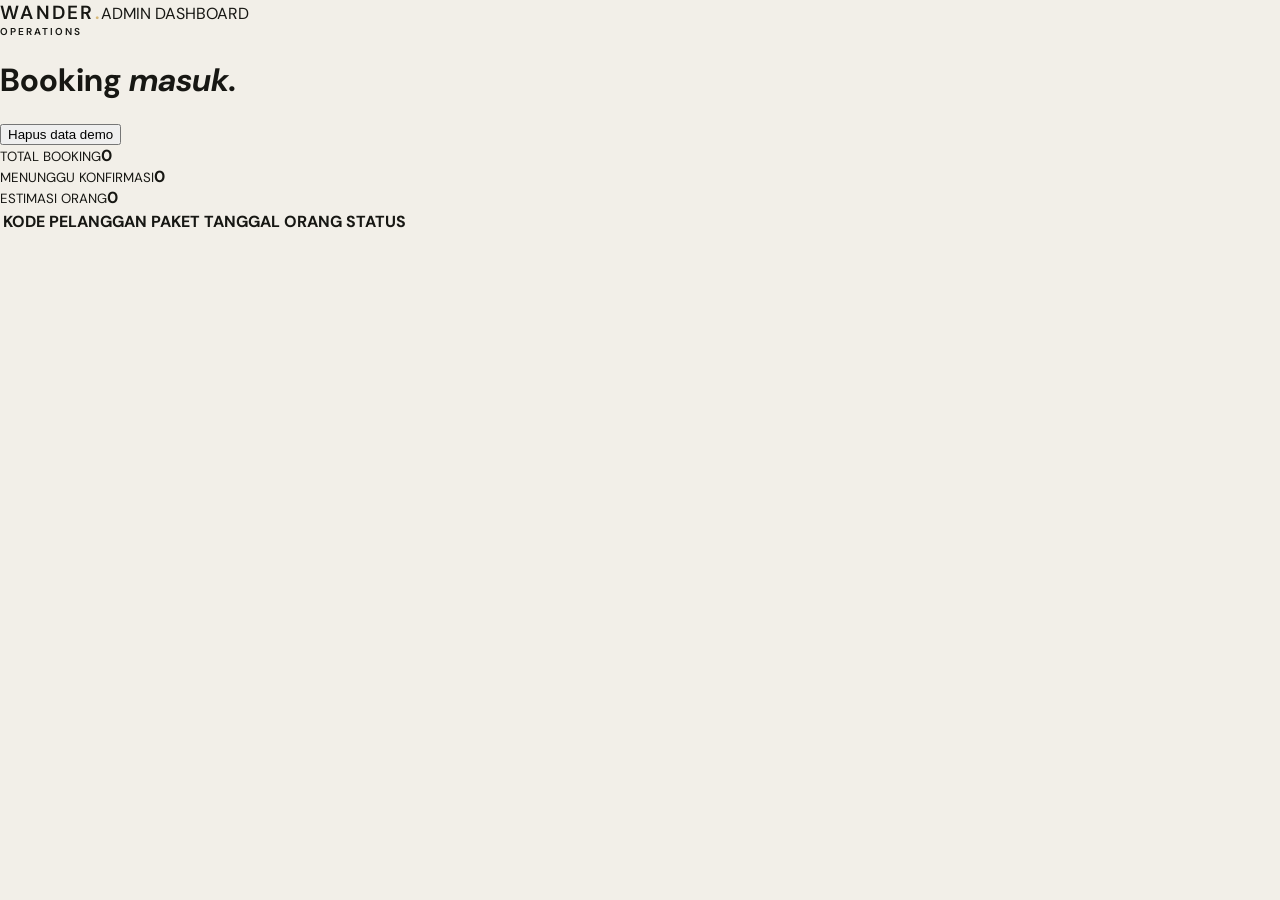
==== admin.html @ 2a4f537d "Add admin.html" ====
<!DOCTYPE html><html lang="id"><head><meta charset="UTF-8"><meta name="viewport" content="width=device-width,initial-scale=1"><title>WANDER — Admin</title><link rel="stylesheet" href="style.css"></head><body><header class="admin-nav"><a class="brand" href="index.html">WANDER<span>.</span></a><span>ADMIN DASHBOARD</span></header><main class="admin"><div class="admin-head"><div><p class="eyebrow">OPERATIONS</p><h1>Booking <em>masuk.</em></h1></div><button class="outline" id="clearBookings">Hapus data demo</button></div><div class="stats"><div><small>TOTAL BOOKING</small><b id="totalBookings">0</b></div><div><small>MENUNGGU KONFIRMASI</small><b id="pendingBookings">0</b></div><div><small>ESTIMASI ORANG</small><b id="totalGuests">0</b></div></div><div class="table-wrap"><table><thead><tr><th>KODE</th><th>PELANGGAN</th><th>PAKET</th><th>TANGGAL</th><th>ORANG</th><th>STATUS</th></tr></thead><tbody id="bookingRows"></tbody></table></div></main><script src="script.js"></script></body></html>
---- style.css ----
@import url('https://fonts.googleapis.com/css2?family=DM+Sans:wght@400;500;600&family=Playfair+Display:ital,wght@0,500;1,500&display=swap');
*{box-sizing:border-box}html{scroll-behavior:smooth}body{margin:0;background:#f2efe8;color:#171713;font-family:'DM Sans',sans-serif}a{color:inherit;text-decoration:none}.nav{position:absolute;z-index:5;top:0;left:0;width:100%;display:flex;align-items:center;justify-content:space-between;padding:28px 5vw;color:#fff}.brand{font-weight:600;letter-spacing:.12em;font-size:19px}.brand span{color:#d7b878}.nav nav{display:flex;gap:36px;font-size:13px}.nav-cta{border:1px solid #ffffff66;padding:11px 17px;border-radius:30px;font-size:13px}.nav-cta span{margin-left:8px}.hero{height:92vh;min-height:650px;position:relative;color:#fff;overflow:hidden}.hero-image{position:absolute;inset:0;background:url('https://images.unsplash.com/photo-1537996194471-e657df975ab4?auto=format&fit=crop&w=2200&q=85') center/cover}.hero-overlay{position:absolute;inset:0;background:linear-gradient(90deg,#000b 0%,#0003 60%,#0001),linear-gradient(0deg,#0007,#0000 35%)}.hero-content{position:absolute;left:10vw;top:50%;transform:translateY(-43%);max-width:720px}.eyebrow{font-size:10px;letter-spacing:.2em;font-weight:600;margin:0 0 20px}.hero h1{font-size:clamp(62px,8vw,124px);line-height:.9;letter-spacing:-.05em;margin:0 0 30px;font-weight:500}.hero h1 em,h2 em{font-family:'Playfair Display',serif;font-weight:500}.lead{font-size:17px;line-height:1.6;max-width:470px;color:#eee;margin-bottom:35px}.primary{display:inline-flex;gap:28px;align-items:center;background:#f4f0e8;color:#171713;border-radius:30px;padding:15px 21px;font-size:13px}.hero-meta{position:absolute;bottom:30px;left:5vw;right:5vw;display:flex;justify-content:space-between;font-size:10px;letter-spacing:.12em;text-transform:uppercase;color:#ddd}.intro{padding:150px 12vw 135px;max-width:1100px}.intro h2,.section-head h2,.experience h2{font-size:clamp(45px,6vw,82px);font-weight:500;line-height:.98;letter-spacing:-.04em;margin:0 0 30px}.intro-copy{font-size:17px;line-height:1.7;max-width:560px;color:#666}.destinations{padding:30px 5vw 150px}.section-head{display:flex;align-items:end;justify-content:space-between;margin-bottom:50px}.section-head a,.text-link{font-size:13px;border-bottom:1px solid #999;padding-bottom:7px}.cards{display:grid;grid-template-columns:1.3fr 1fr 1fr;gap:18px}.card{min-width:0}.card-img{height:460px;background-size:cover;background-position:center;transition:transform .6s}.card:hover .card-img{transform:scale(1.025)}.bali{background-image:url('https://images.unsplash.com/photo-1537996194471-e657df975ab4?auto=format&fit=crop&w=1200&q=80')}.japan{background-image:url('https://images.unsplash.com/photo-1493976040374-85c8e12f0c0e?auto=format&fit=crop&w=1000&q=80')}.swiss{background-image:url('https://images.unsplash.com/photo-1500534623283-312aade485b7?auto=format&fit=crop&w=1000&q=80')}.card>div:last-child{padding:18px 2px}.card span{font-size:9px;letter-spacing:.17em;color:#777}.card h3{font-size:29px;font-weight:500;margin:7px 0}.card p{font-size:13px;color:#777;margin:0}.experience{background:#20211c;color:#f2efe8;display:grid;grid-template-columns:1.1fr 1fr;min-height:650px}.experience-photo{background:url('https://images.unsplash.com/photo-1464822759023-fed622ff2c3b?auto=format&fit=crop&w=1400&q=85') center/cover}.experience-copy{padding:90px 9vw;align-self:center}.experience-copy p:not(.eyebrow){color:#bcbcb5;line-height:1.8;max-width:430px;margin:30px 0}.text-link{display:inline-block;margin-top:10px}footer{padding:55px 5vw;display:flex;align-items:center;justify-content:space-between;border-top:1px solid #d5d1c8}footer p,footer small{font-size:11px;color:#777}footer small{margin-left:auto}@media(max-width:800px){.nav nav{display:none}.hero{min-height:620px;height:88vh}.hero-content{left:7vw;right:7vw}.hero h1{font-size:clamp(55px,15vw,85px)}.cards{grid-template-columns:1fr}.card-img{height:390px}.intro{padding:100px 7vw}.destinations{padding:20px 7vw 100px}.section-head{display:block}.section-head a{display:inline-block;margin-top:5px}.experience{grid-template-columns:1fr}.experience-photo{height:430px}.experience-copy{padding:75px 9vw}footer{display:block}footer p{margin:15px 0}footer small{display:block;margin:20px 0 0}}
.booking{padding:130px 12vw;background:#e8e4db;display:grid;grid-template-columns:1fr 1fr;gap:80px}.booking h2{font-size:clamp(48px,6vw,78px);font-weight:500;line-height:1;margin:0}.booking-note{max-width:430px;color:#666;line-height:1.7}.booking form{display:grid;grid-template-columns:1fr 1fr;gap:18px}label{font-size:11px;letter-spacing:.05em;color:#555}label input,label select{display:block;width:100%;margin-top:8px;border:0;border-bottom:1px solid #aaa;background:transparent;padding:12px 2px;font:inherit;outline:none}label:first-child,label:nth-child(2){grid-column:auto}.submit{grid-column:1/-1;margin-top:15px;border:0;background:#171713;color:#fff;border-radius:30px;padding:16px 20px;text-align:left;font:inherit;cursor:pointer}.submit span{float:right}.form-status{grid-column:1/-1;font-size:12px;color:#555}@media(max-width:800px){.booking{padding:90px 7vw;grid-template-columns:1fr;gap:45px}.booking form{grid-template-columns:1fr}.submit,.form-status{grid-column:auto}}
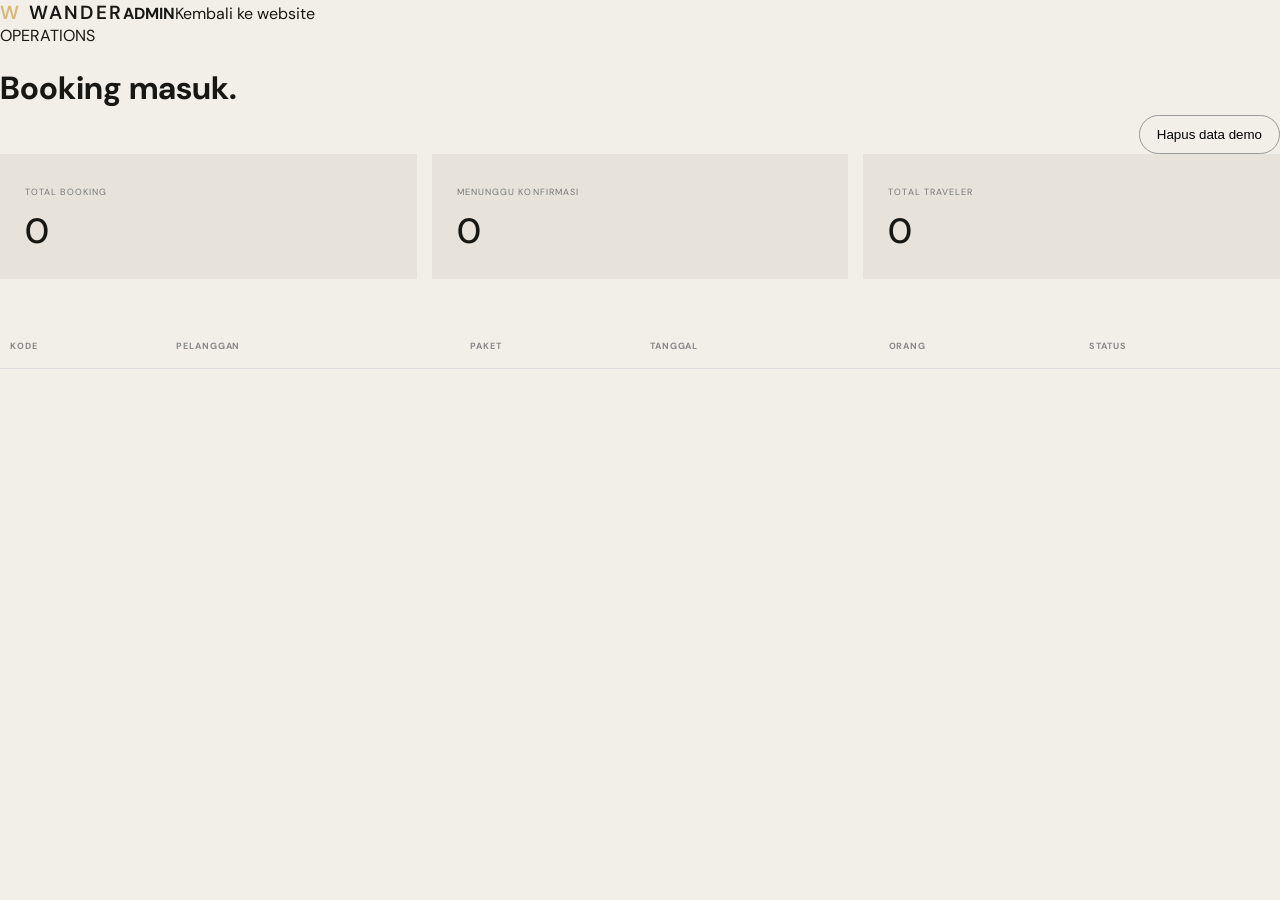
==== commit ade376db: "Redesign admin.html for professional travel booking UI" ====
--- a/admin.html
+++ b/admin.html
@@ -1 +1 @@
-<!DOCTYPE html><html lang="id"><head><meta charset="UTF-8"><meta name="viewport" content="width=device-width,initial-scale=1"><title>WANDER — Admin</title><link rel="stylesheet" href="style.css"></head><body><header class="admin-nav"><a class="brand" href="index.html">WANDER<span>.</span></a><span>ADMIN DASHBOARD</span></header><main class="admin"><div class="admin-head"><div><p class="eyebrow">OPERATIONS</p><h1>Booking <em>masuk.</em></h1></div><button class="outline" id="clearBookings">Hapus data demo</button></div><div class="stats"><div><small>TOTAL BOOKING</small><b id="totalBookings">0</b></div><div><small>MENUNGGU KONFIRMASI</small><b id="pendingBookings">0</b></div><div><small>ESTIMASI ORANG</small><b id="totalGuests">0</b></div></div><div class="table-wrap"><table><thead><tr><th>KODE</th><th>PELANGGAN</th><th>PAKET</th><th>TANGGAL</th><th>ORANG</th><th>STATUS</th></tr></thead><tbody id="bookingRows"></tbody></table></div></main><script src="script.js"></script></body></html>+<!DOCTYPE html><html lang="id"><head><meta charset="UTF-8"><meta name="viewport" content="width=device-width,initial-scale=1"><title>Admin — WANDER</title><link rel="stylesheet" href="style.css"></head><body><header class="topbar light"><div class="nav-inner"><a class="brand" href="index.html"><span>W</span> WANDER</a><strong class="admin-label">ADMIN</strong><a href="index.html">Kembali ke website</a></div></header><main class="admin-page"><div class="container"><div class="admin-head"><div><span class="section-kicker">OPERATIONS</span><h1>Booking <strong>masuk.</strong></h1></div><button class="outline" id="clearBookings">Hapus data demo</button></div><div class="stats"><div><small>TOTAL BOOKING</small><b id="totalBookings">0</b></div><div><small>MENUNGGU KONFIRMASI</small><b id="pendingBookings">0</b></div><div><small>TOTAL TRAVELER</small><b id="totalGuests">0</b></div></div><div class="table-wrap"><table><thead><tr><th>KODE</th><th>PELANGGAN</th><th>PAKET</th><th>TANGGAL</th><th>ORANG</th><th>STATUS</th></tr></thead><tbody id="bookingRows"></tbody></table></div></div></main><script src="script.js"></script></body></html>
--- a/style.css
+++ b/style.css
@@ -1,3 +1,4 @@
 @import url('https://fonts.googleapis.com/css2?family=DM+Sans:wght@400;500;600&family=Playfair+Display:ital,wght@0,500;1,500&display=swap');
 *{box-sizing:border-box}html{scroll-behavior:smooth}body{margin:0;background:#f2efe8;color:#171713;font-family:'DM Sans',sans-serif}a{color:inherit;text-decoration:none}.nav{position:absolute;z-index:5;top:0;left:0;width:100%;display:flex;align-items:center;justify-content:space-between;padding:28px 5vw;color:#fff}.brand{font-weight:600;letter-spacing:.12em;font-size:19px}.brand span{color:#d7b878}.nav nav{display:flex;gap:36px;font-size:13px}.nav-cta{border:1px solid #ffffff66;padding:11px 17px;border-radius:30px;font-size:13px}.nav-cta span{margin-left:8px}.hero{height:92vh;min-height:650px;position:relative;color:#fff;overflow:hidden}.hero-image{position:absolute;inset:0;background:url('https://images.unsplash.com/photo-1537996194471-e657df975ab4?auto=format&fit=crop&w=2200&q=85') center/cover}.hero-overlay{position:absolute;inset:0;background:linear-gradient(90deg,#000b 0%,#0003 60%,#0001),linear-gradient(0deg,#0007,#0000 35%)}.hero-content{position:absolute;left:10vw;top:50%;transform:translateY(-43%);max-width:720px}.eyebrow{font-size:10px;letter-spacing:.2em;font-weight:600;margin:0 0 20px}.hero h1{font-size:clamp(62px,8vw,124px);line-height:.9;letter-spacing:-.05em;margin:0 0 30px;font-weight:500}.hero h1 em,h2 em{font-family:'Playfair Display',serif;font-weight:500}.lead{font-size:17px;line-height:1.6;max-width:470px;color:#eee;margin-bottom:35px}.primary{display:inline-flex;gap:28px;align-items:center;background:#f4f0e8;color:#171713;border-radius:30px;padding:15px 21px;font-size:13px}.hero-meta{position:absolute;bottom:30px;left:5vw;right:5vw;display:flex;justify-content:space-between;font-size:10px;letter-spacing:.12em;text-transform:uppercase;color:#ddd}.intro{padding:150px 12vw 135px;max-width:1100px}.intro h2,.section-head h2,.experience h2{font-size:clamp(45px,6vw,82px);font-weight:500;line-height:.98;letter-spacing:-.04em;margin:0 0 30px}.intro-copy{font-size:17px;line-height:1.7;max-width:560px;color:#666}.destinations{padding:30px 5vw 150px}.section-head{display:flex;align-items:end;justify-content:space-between;margin-bottom:50px}.section-head a,.text-link{font-size:13px;border-bottom:1px solid #999;padding-bottom:7px}.cards{display:grid;grid-template-columns:1.3fr 1fr 1fr;gap:18px}.card{min-width:0}.card-img{height:460px;background-size:cover;background-position:center;transition:transform .6s}.card:hover .card-img{transform:scale(1.025)}.bali{background-image:url('https://images.unsplash.com/photo-1537996194471-e657df975ab4?auto=format&fit=crop&w=1200&q=80')}.japan{background-image:url('https://images.unsplash.com/photo-1493976040374-85c8e12f0c0e?auto=format&fit=crop&w=1000&q=80')}.swiss{background-image:url('https://images.unsplash.com/photo-1500534623283-312aade485b7?auto=format&fit=crop&w=1000&q=80')}.card>div:last-child{padding:18px 2px}.card span{font-size:9px;letter-spacing:.17em;color:#777}.card h3{font-size:29px;font-weight:500;margin:7px 0}.card p{font-size:13px;color:#777;margin:0}.experience{background:#20211c;color:#f2efe8;display:grid;grid-template-columns:1.1fr 1fr;min-height:650px}.experience-photo{background:url('https://images.unsplash.com/photo-1464822759023-fed622ff2c3b?auto=format&fit=crop&w=1400&q=85') center/cover}.experience-copy{padding:90px 9vw;align-self:center}.experience-copy p:not(.eyebrow){color:#bcbcb5;line-height:1.8;max-width:430px;margin:30px 0}.text-link{display:inline-block;margin-top:10px}footer{padding:55px 5vw;display:flex;align-items:center;justify-content:space-between;border-top:1px solid #d5d1c8}footer p,footer small{font-size:11px;color:#777}footer small{margin-left:auto}@media(max-width:800px){.nav nav{display:none}.hero{min-height:620px;height:88vh}.hero-content{left:7vw;right:7vw}.hero h1{font-size:clamp(55px,15vw,85px)}.cards{grid-template-columns:1fr}.card-img{height:390px}.intro{padding:100px 7vw}.destinations{padding:20px 7vw 100px}.section-head{display:block}.section-head a{display:inline-block;margin-top:5px}.experience{grid-template-columns:1fr}.experience-photo{height:430px}.experience-copy{padding:75px 9vw}footer{display:block}footer p{margin:15px 0}footer small{display:block;margin:20px 0 0}}
-.booking{padding:130px 12vw;background:#e8e4db;display:grid;grid-template-columns:1fr 1fr;gap:80px}.booking h2{font-size:clamp(48px,6vw,78px);font-weight:500;line-height:1;margin:0}.booking-note{max-width:430px;color:#666;line-height:1.7}.booking form{display:grid;grid-template-columns:1fr 1fr;gap:18px}label{font-size:11px;letter-spacing:.05em;color:#555}label input,label select{display:block;width:100%;margin-top:8px;border:0;border-bottom:1px solid #aaa;background:transparent;padding:12px 2px;font:inherit;outline:none}label:first-child,label:nth-child(2){grid-column:auto}.submit{grid-column:1/-1;margin-top:15px;border:0;background:#171713;color:#fff;border-radius:30px;padding:16px 20px;text-align:left;font:inherit;cursor:pointer}.submit span{float:right}.form-status{grid-column:1/-1;font-size:12px;color:#555}@media(max-width:800px){.booking{padding:90px 7vw;grid-template-columns:1fr;gap:45px}.booking form{grid-template-columns:1fr}.submit,.form-status{grid-column:auto}}+.booking{padding:130px 12vw;background:#e8e4db;display:grid;grid-template-columns:1fr 1fr;gap:80px}.booking h2{font-size:clamp(48px,6vw,78px);font-weight:500;line-height:1;margin:0}.booking-note{max-width:430px;color:#666;line-height:1.7}.booking form{display:grid;grid-template-columns:1fr 1fr;gap:18px}label{font-size:11px;letter-spacing:.05em;color:#555}label input,label select{display:block;width:100%;margin-top:8px;border:0;border-bottom:1px solid #aaa;background:transparent;padding:12px 2px;font:inherit;outline:none}label:first-child,label:nth-child(2){grid-column:auto}.submit{grid-column:1/-1;margin-top:15px;border:0;background:#171713;color:#fff;border-radius:30px;padding:16px 20px;text-align:left;font:inherit;cursor:pointer}.submit span{float:right}.form-status{grid-column:1/-1;font-size:12px;color:#555}@media(max-width:800px){.booking{padding:90px 7vw;grid-template-columns:1fr;gap:45px}.booking form{grid-template-columns:1fr}.submit,.form-status{grid-column:auto}}
+.dark{position:relative;color:#171713;background:#f2efe8}.listing{padding:160px 7vw 120px}.listing h1,.check h1,.admin h1,.standalone h1{font-size:clamp(55px,8vw,105px);line-height:.9;font-weight:500;letter-spacing:-.05em;margin:0 0 70px}.package-grid{display:grid;grid-template-columns:repeat(3,1fr);gap:22px}.package-grid article{border-top:1px solid #aaa;padding-top:15px}.mini-img{height:410px;background-size:cover;background-position:center;margin-bottom:20px}.package-grid article>span{font-size:9px;letter-spacing:.16em;color:#777}.package-grid h2{font-size:30px;font-weight:500;margin:8px 0}.package-grid p{color:#777;font-size:13px;min-height:38px}.package-grid strong{display:block;font-size:13px;margin:20px 0}.dark-btn{background:#171713!important;color:#fff!important}.package-grid .primary{margin-top:8px}.detail{display:grid;grid-template-columns:1.1fr .9fr;min-height:100vh}.detail-img{min-height:700px;background:url('https://images.unsplash.com/photo-1537996194471-e657df975ab4?auto=format&fit=crop&w=1500&q=85') center/cover}.detail-copy{padding:170px 8vw 80px}.detail-copy h1{font-size:clamp(55px,7vw,95px);line-height:.9;font-weight:500;margin:0 0 25px}.detail-copy>p{color:#666;line-height:1.7;max-width:500px}.facts{display:flex;gap:70px;border-top:1px solid #bbb;border-bottom:1px solid #bbb;padding:25px 0;margin:40px 0}.facts small{display:block;font-size:9px;letter-spacing:.15em;color:#888}.facts b{display:block;margin-top:8px;font-size:14px}.detail-copy h3{font-weight:500}.it-day{padding:13px 0;border-bottom:1px solid #ddd;font-size:13px}.it-day b{margin-right:15px}.standalone{min-height:100vh;padding:150px 12vw;background:#f2efe8}.standalone.booking{display:grid}.check{min-height:80vh;padding:170px 12vw}.check>p:not(.eyebrow){color:#777}.check-box{max-width:650px;margin-top:45px;display:flex;gap:10px}.check-box input{flex:1;border:1px solid #bbb;background:transparent;padding:15px;border-radius:30px;font:inherit}.check-box .submit{width:auto;margin:0}.check-box #checkResult{position:absolute;margin-top:70px;font-size:13px}.admin-nav{display:flex;justify-content:space-between;padding:28px 5vw;border-bottom:1px solid #ddd}.admin{padding:90px 7vw}.admin-head{display:flex;justify-content:space-between;align-items:end}.admin-head h1{margin-bottom:45px}.outline{background:none;border:1px solid #999;padding:11px 17px;border-radius:30px}.stats{display:grid;grid-template-columns:repeat(3,1fr);gap:15px;margin-bottom:45px}.stats>div{background:#e7e3da;padding:25px}.stats small{font-size:9px;letter-spacing:.12em;color:#777}.stats b{display:block;font-size:35px;font-weight:500;margin-top:8px}.table-wrap{overflow:auto}table{width:100%;border-collapse:collapse;font-size:12px}th,td{text-align:left;padding:16px 10px;border-bottom:1px solid #ddd}th{font-size:9px;letter-spacing:.1em;color:#888}@media(max-width:800px){.package-grid,.detail,.stats{grid-template-columns:1fr}.listing{padding:120px 7vw 80px}.package-grid .mini-img{height:350px}.detail-img{min-height:450px}.detail-copy{padding:75px 8vw}.standalone{padding:120px 7vw}.standalone.booking{display:block}.check{padding:120px 7vw}.check-box{display:block}.check-box input{width:100%;margin-bottom:10px}.check-box .submit{width:100%}.admin-head{display:block}.admin-head .outline{margin-bottom:30px}}
